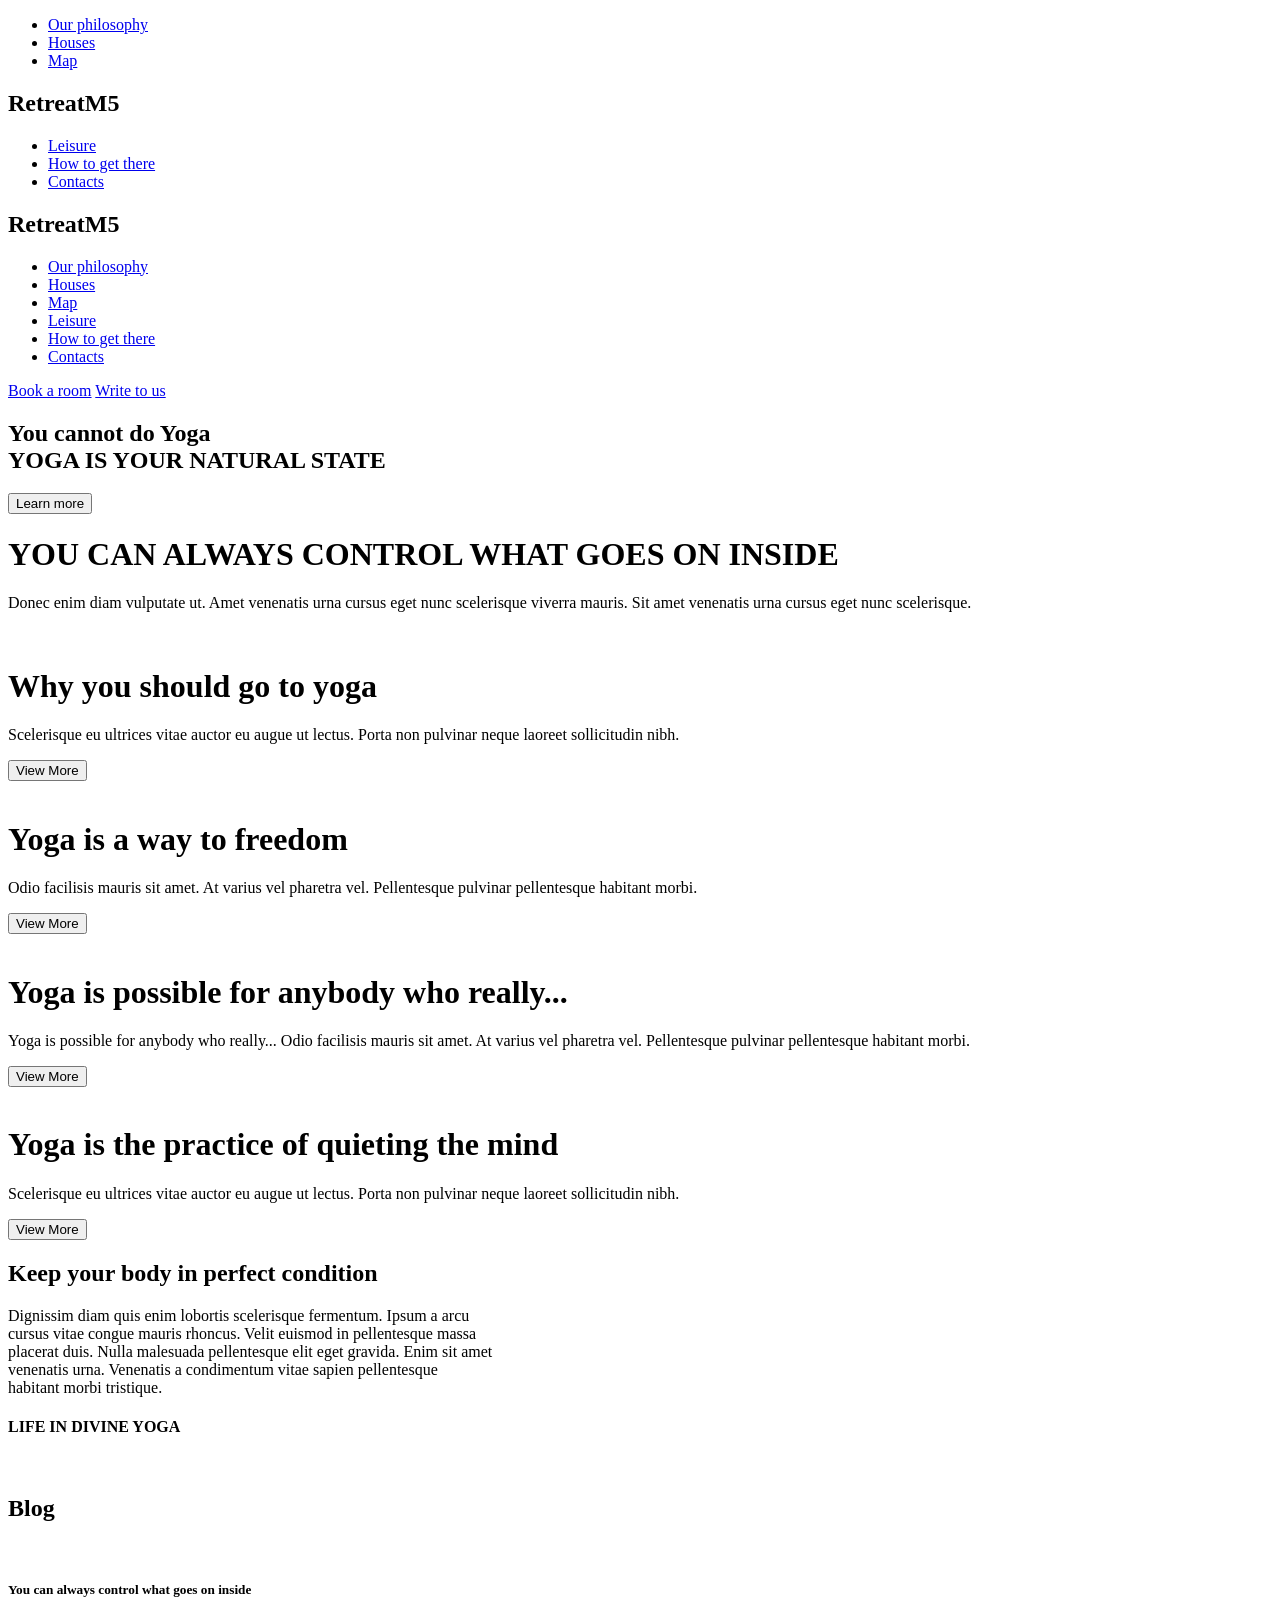
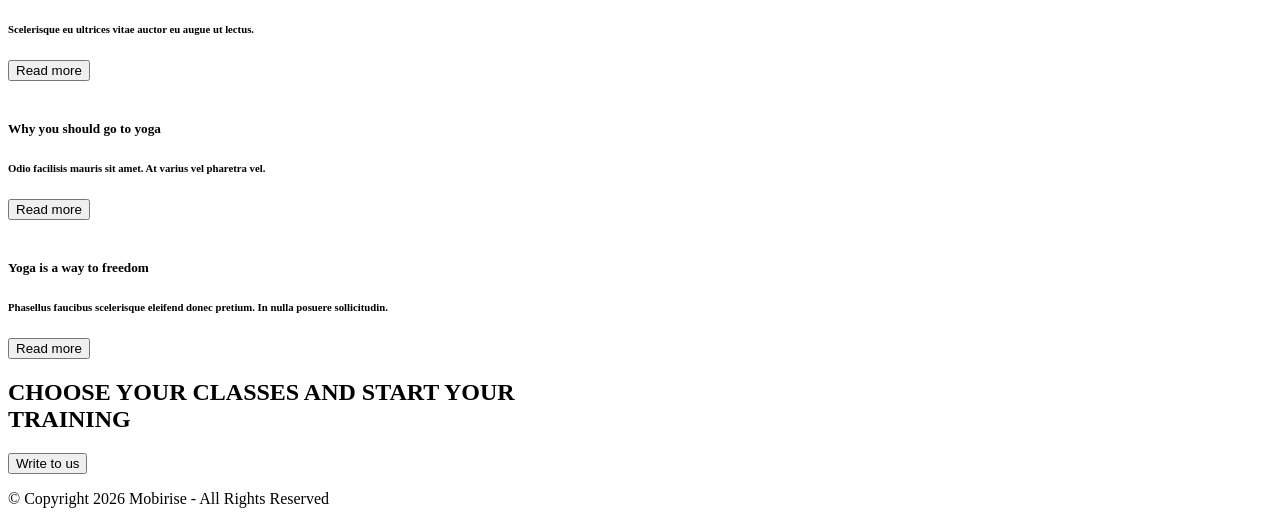
==== ress 01.html @ 807ff714 "first commit" ====
<!DOCTYPE html>
<html lang="en">
<head>
    <meta charset="UTF-8">
    <meta name="viewport" content="width=device-width, initial-scale=1.0">
    <title>ress 1</title>

    <!-- <link rel="preconnect" href="https://fonts.googleapis.com">
<link rel="preconnect" href="https://fonts.gstatic.com" crossorigin>
<link href="https://fonts.googleapis.com/css2?family=Anybody:ital,wght@0,100..900;1,100..900&family=Barlow+Condensed:ital,wght@0,100;0,200;0,300;0,400;0,500;0,600;0,700;0,800;0,900;1,100;1,200;1,300;1,400;1,500;1,600;1,700;1,800;1,900&family=Lilita+One&family=Rubik:ital,wght@0,300..900;1,300..900&display=swap" rel="stylesheet"> -->

    <link rel="stylesheet" href="https://cdnjs.cloudflare.com/ajax/libs/font-awesome/7.3.1/css/all.css">

    <link rel="stylesheet" href="ress 01.css">

</head>
<body>
    <header>
        <!-- Hamburger -->
        <div class="hamburger">
                <i class="fa-solid fa-bars" data-visible="true"></i>
                <i class="fa-solid fa-close" data-visible="false"></i>

        </div>

        <!-- desktop menu -->
        <nav class="container desktop-menu">
            <!-- Left menu -->
            <ul id="left-menu" class="menus-link">
                <li><a href="#">Our philosophy</a></li>
                <li><a href="#">Houses</a></li>
                <li><a href="#">Map</a></li>
            </ul>
            <!-- Logo -->
            <h1>RetreatM5</h1>
            <!-- Right menu -->
            <ul id="right-menu" class="menus-link">
                <li><a href="#">Leisure</a></li>
                <li><a href="#">How to get there</a></li>
                <li><a href="#">Contacts</a></li>
            </ul>

        </nav>

        <!-- Mobile menu -->
         <nav class="mobile-menu" data-visible="false">
            <div class="navigation">
                 <h1>RetreatM5</h1>

            <ul class="menus-link">
                <li><a href="#">Our philosophy</a></li>
                <li><a href="#">Houses</a></li>
                <li><a href="#">Map</a></li>
                <li><a href="#">Leisure</a></li>
                <li><a href="#">How to get there</a></li>
                <li><a href="#">Contacts</a></li>
            </ul>

                <div class="mobile-menu-actions">
                    <a href="#" class="btn-primary">Book a room</a>
                    <a href="#" class="btn-secondary">Write to us</a>

                </div>
            </div>

         </nav>



    </header>

    <!-- Section 1 -->
    <section class="hero">
        <div class="container"> 
        <h1>You cannot do Yoga <br>
            YOGA IS YOUR NATURAL STATE
        </h1>
        <button>Learn more</button>
        </div>
    </section>

    <!-- Section 2 -->
    
        <div class="container yoga">
            <div class="content">
                <h1>YOU CAN ALWAYS CONTROL WHAT GOES ON INSIDE</h1>
                <p>Donec enim diam vulputate ut. Amet venenatis urna cursus eget nunc scelerisque viverra mauris. Sit amet venenatis urna cursus eget nunc scelerisque.</p>
            </div>
        </div>

     <!-- Section 3 -->
        <div class="container">
            <div class="info-boxes">
                <!-- Box 1 -->
                <div class="box">
                    <img src="https://mobirise.com/extensions/retreatm5/outdoor-yoga-classes/assets/images/pexels-chermiti-mohamed-3049225.jpg" alt="">
                    <h1>Why you should go to yoga</h1>
                    <p>Scelerisque eu ultrices vitae auctor eu augue ut lectus. Porta non pulvinar neque laoreet sollicitudin nibh.</p>
                        <button class="btn">View More</button>
                </div>

                <!-- Box 2 -->
                <div class="box">
                    <img src="https://mobirise.com/extensions/retreatm5/outdoor-yoga-classes/assets/images/pexels-lucas-pezeta-2985098.jpg" alt="">
                    <h1>Yoga is a way to freedom</h1>
                    <p> Odio facilisis mauris sit amet. At varius vel pharetra vel. Pellentesque pulvinar pellentesque habitant morbi. </p>
                        <button class="btn">View More</button>
                </div>    

                <!-- Box 3 -->
                <div class="box">
                    <img src="https://mobirise.com/extensions/retreatm5/outdoor-yoga-classes/assets/images/pexels-thiago-2410573.jpg" alt="">
                    <h1>Yoga is possible for anybody who really...</h1>
                    <p>Yoga is possible for anybody who really... Odio facilisis mauris sit amet. At varius vel pharetra vel. Pellentesque pulvinar pellentesque habitant morbi. </p>
                        <button class="btn">View More</button>
                </div>

                <!-- Box 4 -->
                <div class="box">
                    <img src="https://mobirise.com/extensions/retreatm5/outdoor-yoga-classes/assets/images/pexels-oluremi-adebayo-2908176.jpg" alt="">
                    <h1>Yoga is the practice of quieting the mind</h1>
                    <p>Scelerisque eu ultrices vitae auctor eu augue ut lectus. Porta non pulvinar neque laoreet sollicitudin nibh.</p>
                        <button class="btn">View More</button>

                </div>

            </div>


        </div>

    <!-- Perfect Section -->
        <section class="perfect-conditioner">
            <div class="container">
                <h2>Keep your body in perfect condition</h2>
                <p>Dignissim diam quis enim lobortis scelerisque fermentum. Ipsum a arcu <br>
cursus vitae congue mauris rhoncus. Velit euismod in pellentesque massa <br>
placerat duis. Nulla malesuada pellentesque elit eget gravida. Enim sit amet <br>
venenatis urna. Venenatis a condimentum vitae sapien pellentesque <br>
 habitant morbi tristique.</p>

            </div>
        </section>

    <!-- Section 5 -->
     <section class="sec5-section container">
     <h4 class="sec5-h">
        LIFE IN DIVINE YOGA
     </h4>
     <div class="sec5-gen">
        <img src="https://mobirise.com/extensions/retreatm5/outdoor-yoga-classes/assets/images/pexels-chermiti-mohamed-3049225.jpg" alt="">
     </div>
     </section>


     <!-- Section 6 -->
    <section class="sec6-gen container">
        <h2>Blog</h2>
    <div class="gen-grid">
        <!-- Card 1 -->
        <div class="three-img one">
            <img src="https://mobirise.com/extensions/retreatm5/outdoor-yoga-classes/assets/images/pexels-andrea-piacquadio-3779750.jpg" alt="">     
            <h5>You can always control what goes on inside</h5>  
            <h6> Scelerisque eu ultrices vitae auctor eu augue ut lectus.</h6>  
            <button class="btn">Read more</button>   
        </div>

        <div class="three-img second">
            <img src="https://mobirise.com/extensions/retreatm5/outdoor-yoga-classes/assets/images/pexels-rfstudio-3820430.jpeg" alt="">     
            <h5>Why you should go to yoga</h5>  
            <h6> Odio facilisis mauris sit amet. At varius vel pharetra vel.</h6>     
            <button class="btn">Read more</button>   

        </div>

        <div class="three-img third">
            <img src="https://mobirise.com/extensions/retreatm5/outdoor-yoga-classes/assets/images/pexels-natalie-3759660.jpg" alt="">     
            <h5>Yoga is a way to freedom</h5>  
            <h6>  Phasellus faucibus scelerisque eleifend donec pretium. In nulla posuere sollicitudin.</h6>   
            <button class="btn">Read more</button>    
        </div>
    </div>



    </section>




        <!-- The last section -->
        <section class="yoga-classes">
            <div class="container yoga-box">
                <h1>CHOOSE YOUR CLASSES AND START YOUR
                    <br> TRAINING</h1>
                <button class="button">Write to us</button>
            </div>
        </section>

        <footer>
            <div class="container">
            <p>&copy; Copyright 2026 Mobirise - All Rights Reserved</p>
            </div>
        </footer>
         
    <script>
        const hamburger = document.querySelector('.hamburger');
        const mobileMenu = document.querySelector(".mobile-menu");
        const icons = document.querySelectorAll("i");

        hamburger.addEventListener("click", function (event) {
            const isVisible = mobileMenu.getAttribute('data-visible');
            if (isVisible == "true") {
                // qari hiding
                mobileMenu.setAttribute('data-visible', "false");
                icons[0].setAttribute('data-visible', "true");
                icons[1].setAttribute('data-visible', "false");
            } else if (isVisible == "false") {
                // soo bandhig showing
                mobileMenu.setAttribute('data-visible', "true");
                icons[0].setAttribute('data-visible', "false");
                icons[1].setAttribute('data-visible', "true");
            }
        });

    </script>

    
</body>
</html>
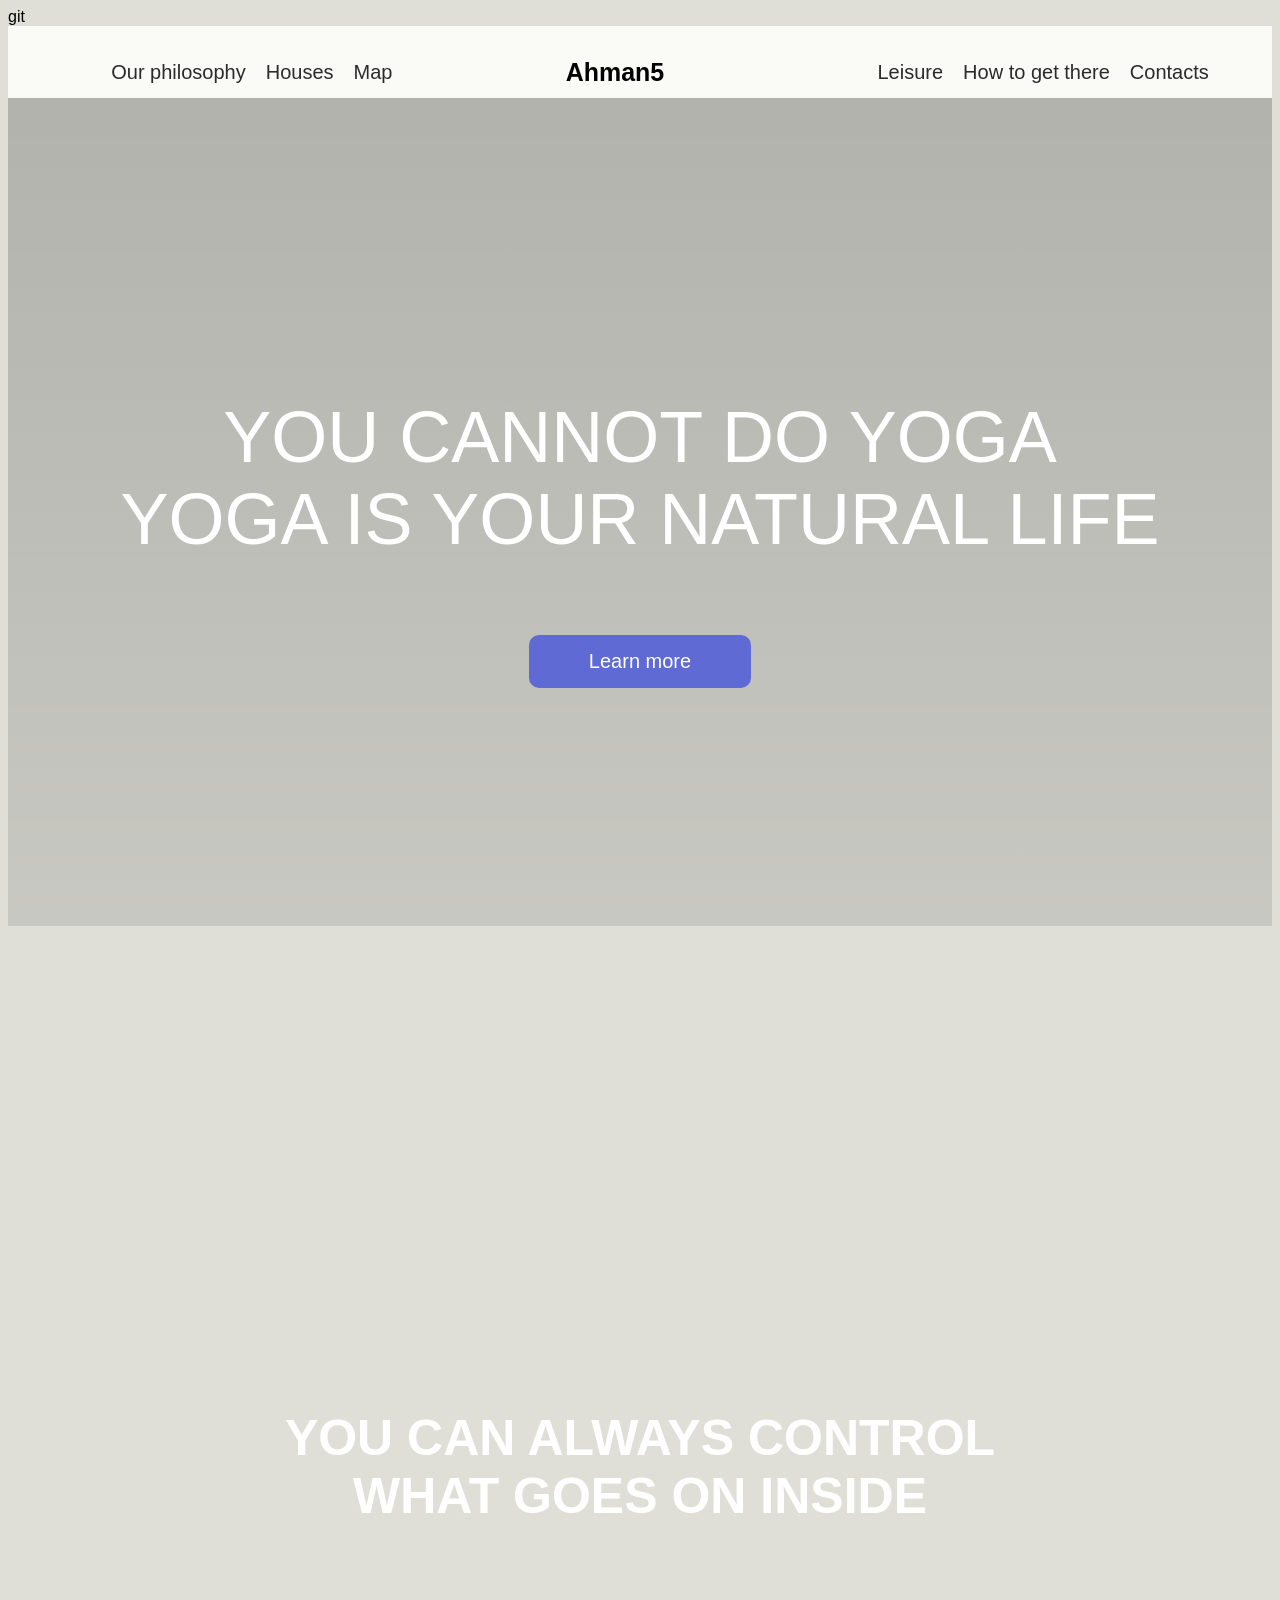
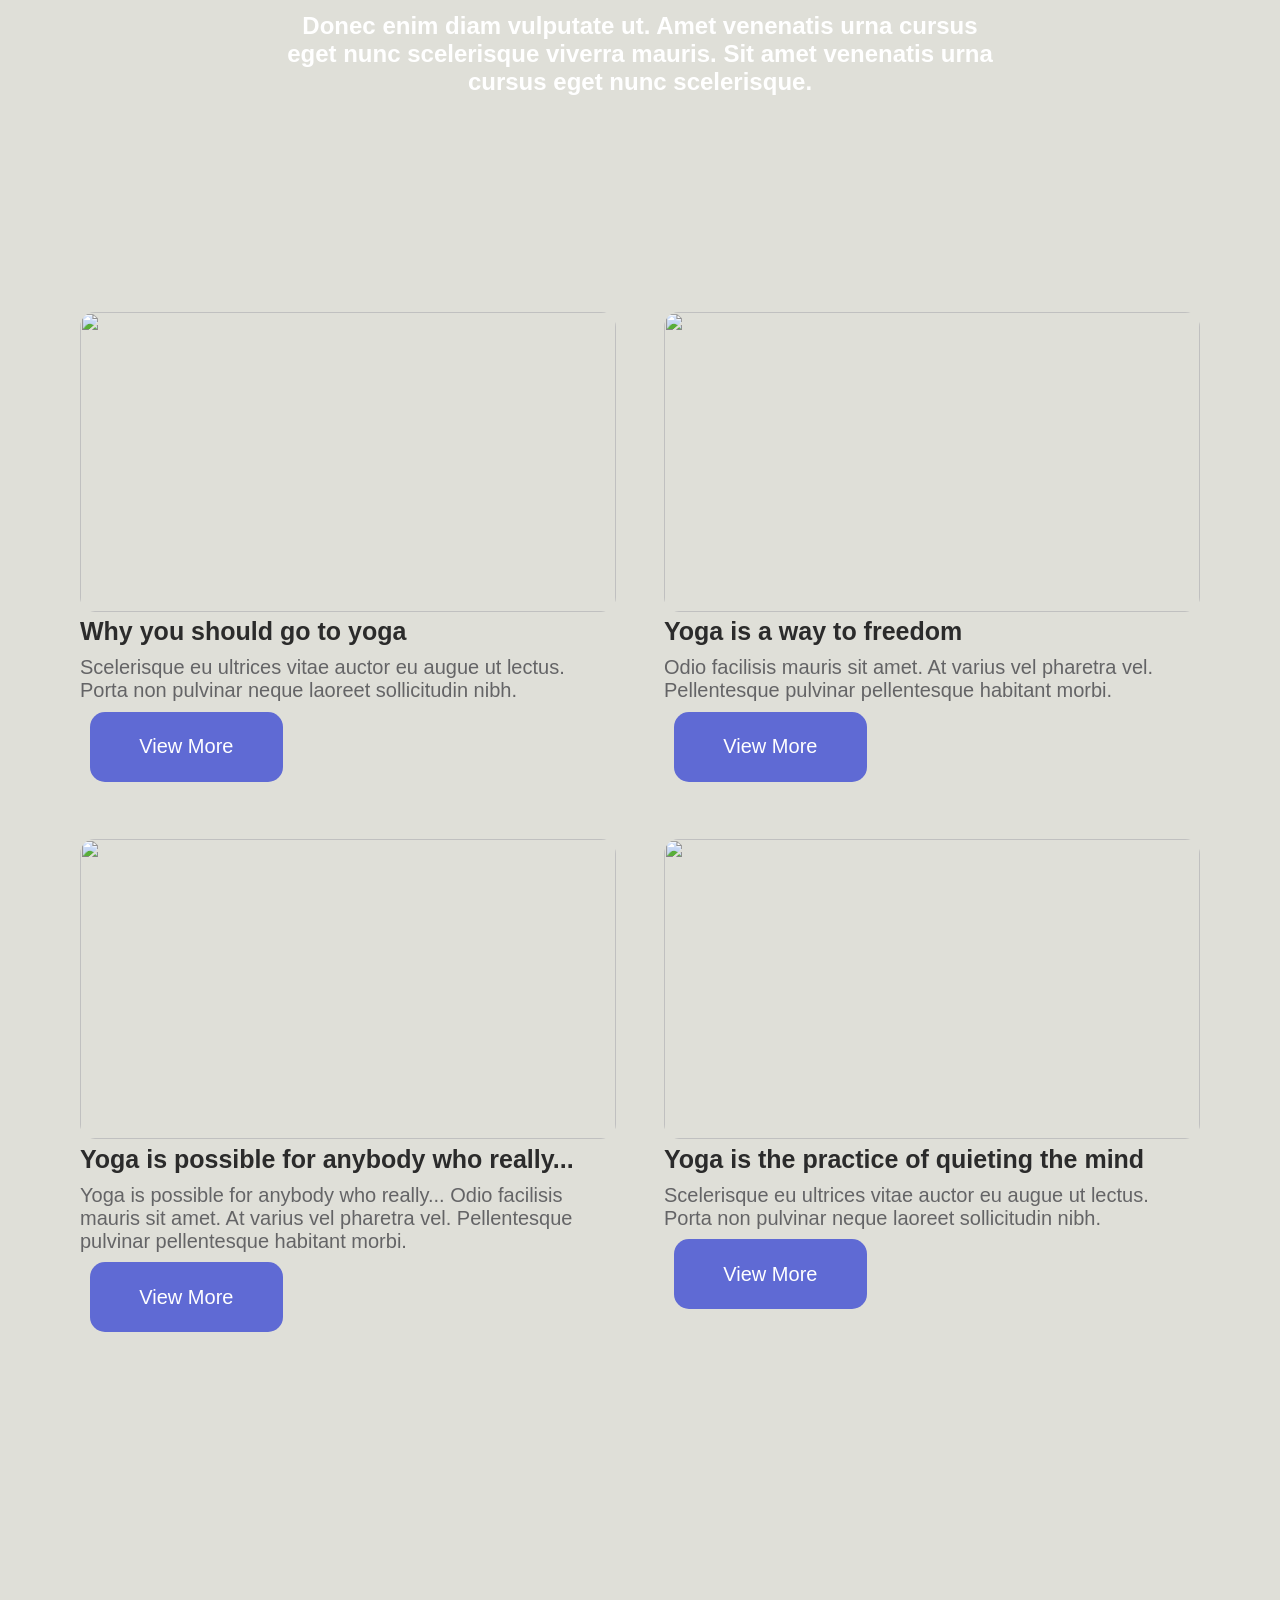
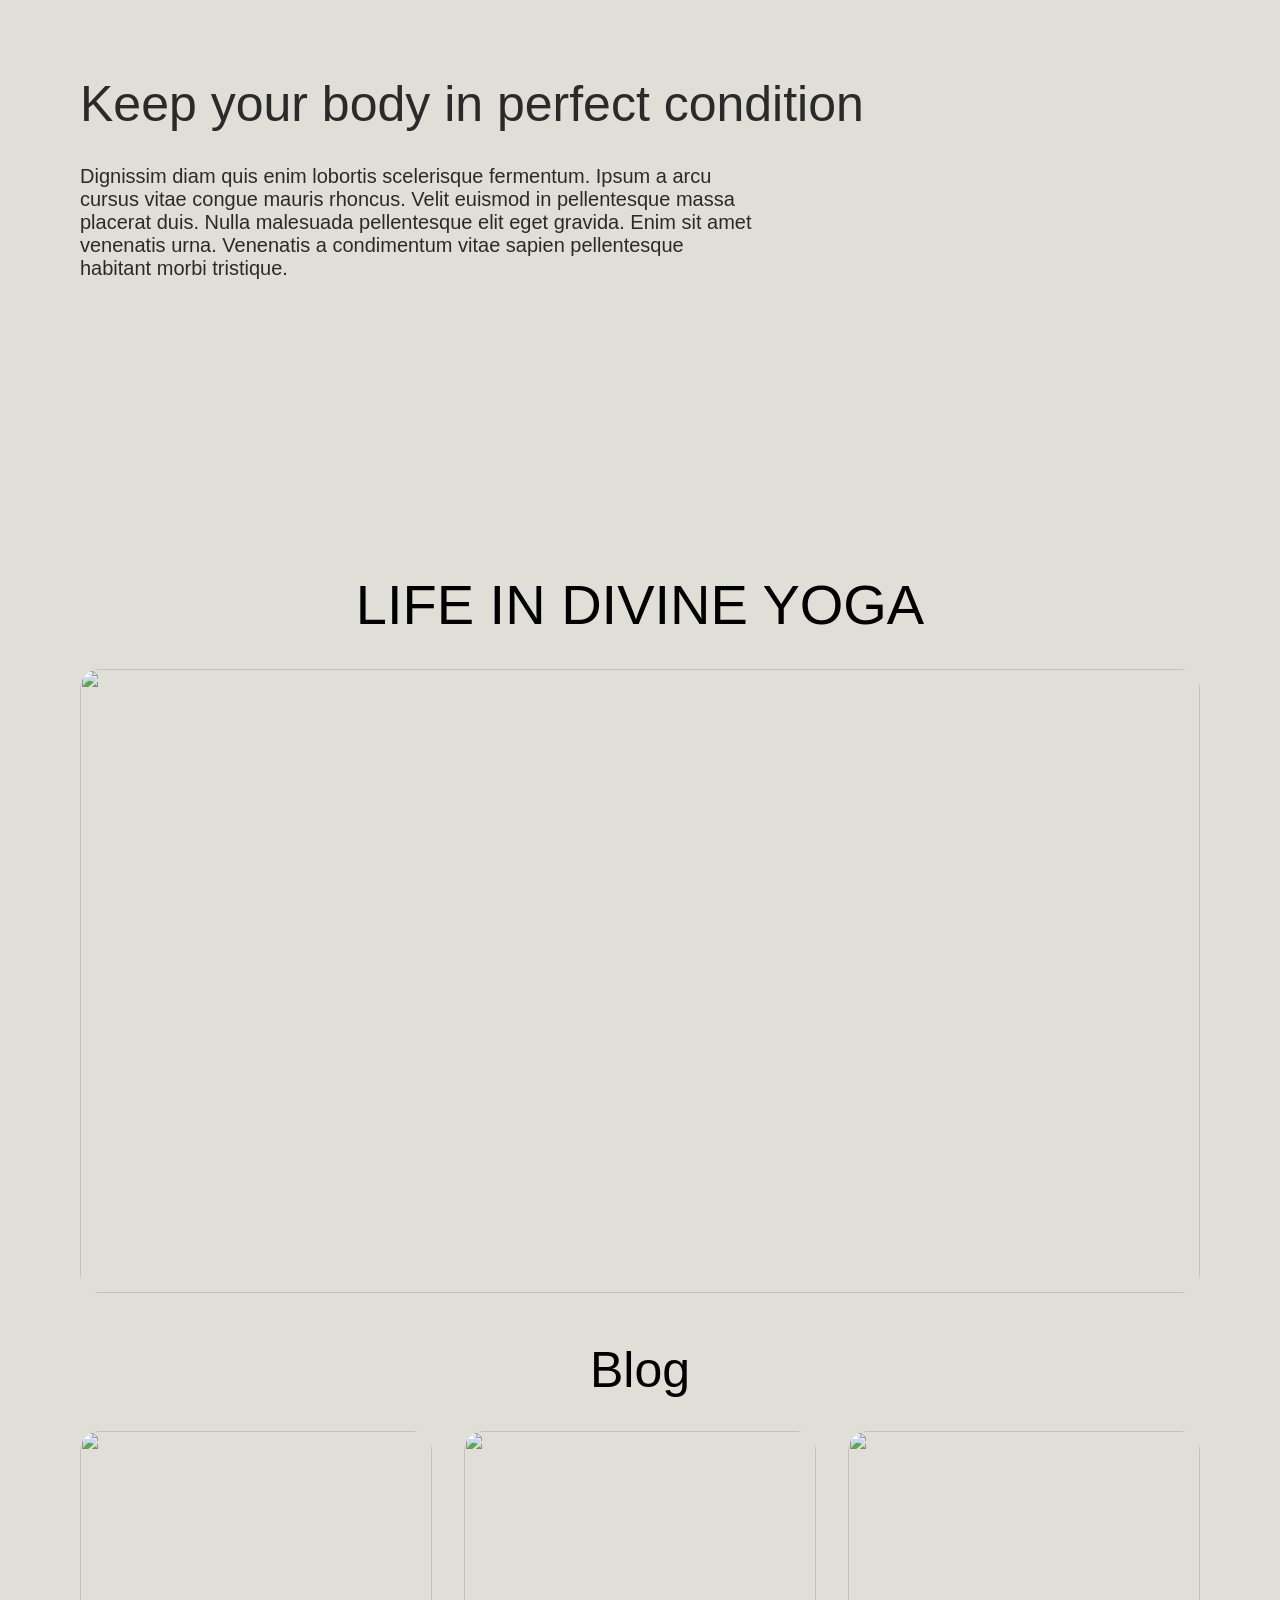
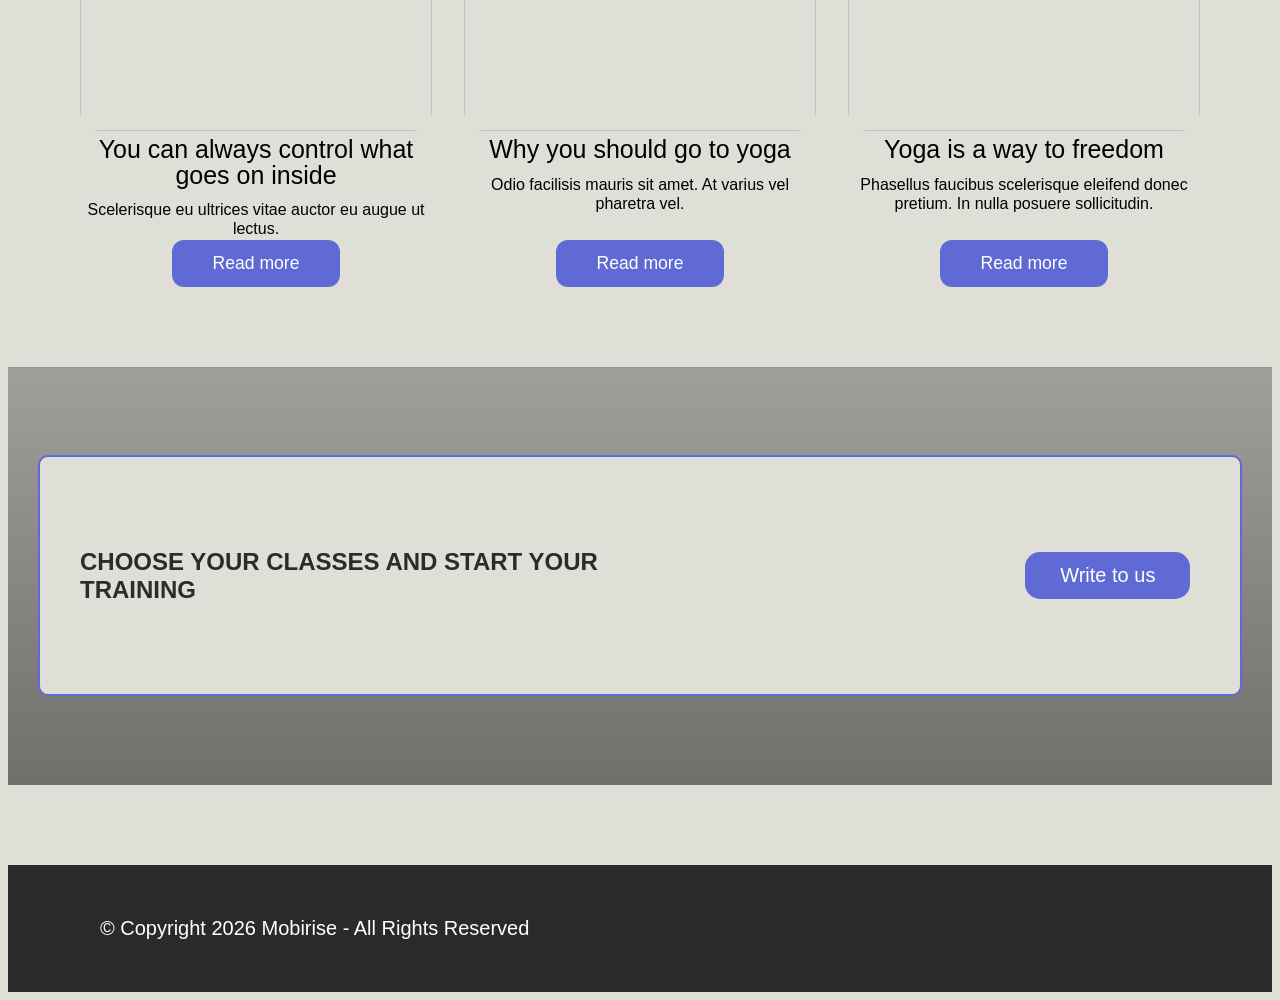
==== commit 42aa734b: "updated name of head" ====
--- a/ress 01.html
+++ b/ress 01.html
@@ -1,9 +1,9 @@
-<!DOCTYPE html>
+git<!DOCTYPE html>
 <html lang="en">
 <head>
     <meta charset="UTF-8">
     <meta name="viewport" content="width=device-width, initial-scale=1.0">
-    <title>ress 1</title>
+    <title>Yoga</title>
 
     <!-- <link rel="preconnect" href="https://fonts.googleapis.com">
 <link rel="preconnect" href="https://fonts.gstatic.com" crossorigin>
@@ -32,7 +32,7 @@
                 <li><a href="#">Map</a></li>
             </ul>
             <!-- Logo -->
-            <h1>RetreatM5</h1>
+            <h1>Ahman5</h1>
             <!-- Right menu -->
             <ul id="right-menu" class="menus-link">
                 <li><a href="#">Leisure</a></li>
@@ -45,7 +45,7 @@
         <!-- Mobile menu -->
          <nav class="mobile-menu" data-visible="false">
             <div class="navigation">
-                 <h1>RetreatM5</h1>
+                 <h1>Ahman5</h1>
 
             <ul class="menus-link">
                 <li><a href="#">Our philosophy</a></li>
@@ -73,7 +73,7 @@
     <section class="hero">
         <div class="container"> 
         <h1>You cannot do Yoga <br>
-            YOGA IS YOUR NATURAL STATE
+            YOGA IS YOUR NATURAL life
         </h1>
         <button>Learn more</button>
         </div>
--- a/ress 01.css
+++ b/ress 01.css
@@ -0,0 +1,478 @@
+<style>
+@import url('https://fonts.googleapis.com/css2?family=Anybody:ital,wght@0,100..900;1,100..900&display=swap');
+</style>
+
+* {
+    padding: 0;
+    margin: 0;
+    box-sizing: border-box;
+}
+body {
+    font-family: "Anybody", sans-serif;
+    background-color: #dfdfd8;
+}
+
+i {
+    z-index: 111111;
+}
+header {
+    background-color: #fafaf6;
+    height: 4.5rem;
+    position: sticky;
+    width: 100%;
+    top: 0;
+}
+.container {
+    width: min(90%, 1120px);
+    margin-inline: auto;
+}
+.desktop-menu {
+    height: 100%;
+    display: flex;
+    justify-content: space-between;
+    align-items: center;
+    padding: 10px;
+}
+
+.desktop-menu, .navigation {
+    width: 90%;
+}
+.menus-link {
+    display: flex;
+    gap: 20px;
+}
+.menus-link li {
+    list-style: none;
+}
+.menus-link li a {
+    text-decoration: none;
+    font-size: 1.25rem;
+    font-weight: 500;
+    color: rgb(43, 43, 43);
+}
+.menus-link li a:hover {
+    color: #5f6ad4;
+    cursor: pointer;
+}
+.desktop-menu h1 {
+    font-size: 1.56rem;
+    font-weight: 700;
+}
+
+.hamburger {
+    display: none;
+}
+.mobile-menu {
+    display: none;
+}
+.hero {
+    height: calc(100vh - 4.5rem);
+    background-color: aquamarine;
+    background: linear-gradient(rgba(0, 0, 0, 0.2), rgba(0, 0, 0, 0.1)), url("https://mobirise.com/extensions/retreatm5/outdoor-yoga-classes/assets/images/pexels-min-an-1234035.jpg")
+    bottom/ cover no-repeat;
+    display: flex;
+}
+.hero .container {
+    display: flex;
+    justify-content: center;
+    align-items: center;
+    flex-direction: column;
+    gap: 1rem;
+}
+.hero h1{
+    font-size: 4.5rem;
+    font-weight: 400;
+    color: white;
+    text-align: center;
+    text-transform: uppercase;
+}
+.hero button{
+    padding: 0.937rem 3.75rem;
+    font-size: 1.25rem;
+    background-color: #5f6ad4;
+    color: white;
+    border: none;
+    border-radius: 10px;
+    font-weight: 500;
+    cursor: pointer;
+    transition: background-color 0.3s ease;
+}
+.hero button:hover {
+    background-color: #cecec1;
+}
+
+.yoga {
+    background: linear-gradient(rgba(95, 95, 95, 0.5), rgb(0, 0, 0,0.5)),
+    url('https://mobirise.com/extensions/retreatm5/outdoor-yoga-classes/assets/images/pexels-lucas-pezeta-2121066.jpg');
+    background-attachment: fixed;
+    margin-top: 6rem;
+    height: 90vh;
+    border-radius: 40px;
+    display: flex;
+    align-items: flex-end;
+}
+
+.yoga .content {
+    display: flex;
+    flex-direction: column;
+    align-items: center;
+    justify-content: center;
+    max-width: 728px;
+    margin-inline: auto;
+    color: white;
+    margin-bottom: 7rem;
+    gap: 30px;
+}
+.yoga .content h1 {
+    font-size: 3.125rem;
+    font-weight: 700;
+    text-align: center;
+}
+.yoga .content p{
+    text-align: center;
+    font-size: 1.5rem;
+    font-weight: 700;
+}
+.info-boxes {
+    display: grid;
+    grid-template-columns: 1fr 1fr;
+    gap : 3rem;
+    margin-block: 5rem;
+}
+.box {
+    display: flex;
+    flex-direction: column;
+    gap: 0.1px;
+}
+.box img {
+    border-radius: 15px;
+    height: 300px;
+  width: 100%;
+  max-width: 100%;
+  object-fit: cover;
+  margin-bottom: 5px;
+}
+.box h1{
+    font-size: 1.5625rem;
+    color: #2b2b2b;
+    margin: 0;
+    margin-bottom: 10px;
+}
+.box p{
+    color: #646466;
+    font-size: 1.25rem;
+    margin: 0;
+}
+
+.box .btn {
+    width: fit-content;
+    width: 193.6px;
+    height: 70px;
+    padding: 10px 35px;
+    border: none;
+    margin: 9.6px;
+    background-color: #5f6ad4;
+    font-size: 1.25rem;
+    font-weight: 500;
+    color: white;
+    cursor: pointer;
+    border-radius: 15px;
+}
+.box .btn:hover {
+    background-color: #cecec1;
+    transition: background-color 0.3s ease;
+}
+
+.perfect-conditioner {
+    height: 626px;
+    background: linear-gradient(rgba(95, 95, 95, 0.5), rgb(0, 0, 0,0.5)),
+    url("https://mobirise.com/extensions/retreatm5/outdoor-yoga-classes/assets/images/pexels-andrea-piacquadio-3779750.jpeg") center/ cover no-repeat;
+    background-position: center;
+    display: flex;
+    justify-content: center;
+    align-items: center;
+    padding-block: 2rem;
+    background-attachment: fixed;
+}
+.perfect-conditioner h2{
+    color: #2a2a2a;
+    font-size: 3.125rem;
+    font-weight: 400;
+    margin-bottom: 2rem;
+}
+.perfect-conditioner p{
+    color: #2a2a2a;
+    font-size: 1.25rem;
+    font-weight: 400;
+}
+
+.yoga-classes {
+    height: 354.4px;
+    background: linear-gradient(rgba(95, 95, 95, 0.5), rgb(0, 0, 0,0.5)),
+    url("https://mobirise.com/extensions/retreatm5/outdoor-yoga-classes/assets/images/pexels-lucas-pezeta-2985098.jpg") center/ cover no-repeat;
+    background-position: center;
+    display: flex;
+    justify-content: center;
+    align-items: center;
+    padding-block: 2rem;
+    margin-block: 5rem;
+}
+.yoga-box {
+    border-radius: 10px;
+    border: 2px solid #5f6ad4 ;
+    background-color: #dfdfd8;
+    color: #2b2b2b;
+    display: flex;
+    justify-content: space-between;
+    align-items: center;
+    height: 50%;
+    padding: 30px 40px;
+
+}
+.yoga-box .button {
+    background-color: #5f6ad4;
+    border: none;
+    padding: 12px 35px;
+    margin: 9.6px;
+    font-weight: 500;
+    /* line-height: 31px; */
+    font-size: 1.25rem;
+    border-radius: 15px;
+    color: white;
+    
+}
+footer {
+    background-color: #2a2a2a;
+    color: white;
+    font-size: 1.25rem;
+    padding: 2rem;
+}
+
+.sec5-h {
+    text-align: center;
+    margin-top: 60px;
+    margin-bottom: 2rem;
+    font-size: 3.5rem;
+    font-weight: 400;
+    text-transform: uppercase;
+}
+.sec5-gen img {
+width: 100%;            /* Halkii ay ka ahaan lahayd 92rem, ka dhig 100% si uu container-ka u raaco */
+    max-width: 100%;
+    height: auto;           /* Ka dhig auto si uu proportion-ka sawirku u xumaanin */
+    max-height: 39rem;
+    object-fit: cover;
+    border-radius: 20px; 
+    display: block;
+    margin-inline: auto;
+    margin-bottom: 3px;
+}
+
+.sec6-gen h2{
+    text-align: center;
+    font-size: 3.125rem;
+    font-weight: 400;
+    margin-bottom: 2rem;
+}
+.sec6-gen {
+    margin-block: 3rem;
+}
+.gen-grid{
+    display: grid;
+    grid-template-columns: repeat(3, 1fr); /* Waxay samaynaysaa 3 tiir oo isku mid ah */
+    gap: 2rem;
+}
+.three-img {
+    display: flex;
+    flex-direction: column;
+    align-items: center;                   /* Dhammaan waxyaabaha ku jira kaadhka bartamaha ayay keenaysaa */
+    text-align: center;
+    gap: 0.1rem;
+}
+.three-img img {
+    width: 100%;
+    height: 300px;
+    object-fit: cover;
+    border-radius: 20px;
+    margin-bottom: 0.3rem;
+}
+.three-img h5 {
+    font-size: 1.5625rem;
+    font-weight: 400;
+    line-height: 1.6rem;
+    margin: 0;
+    margin-bottom: 10px;
+}
+.three-img h6{
+    font-size: 1rem;
+    font-weight: 400;
+    line-height: 1.2rem;
+    margin: 0;
+}
+.three-img .btn {
+    padding: 0.8rem 2.5rem;
+    background-color: #5f6ad4;
+    color: white;
+    border: none;
+    border-radius: 12px;
+    font-size: 1.1rem;
+    font-weight: 500;
+    cursor: pointer;
+    margin-top: auto;                      /* Batanka wuxuu hoos u riixayaa si ay dhammaan batannadu isku heer u noqdaan */
+    transition: background-color 0.3s ease;
+}
+.blog-btn:hover {
+    background-color: #cecec1;
+}
+
+
+
+
+
+/* Tablet and Mobile Phones */
+@media (max-width: 768px) {
+    .desktop-menu {
+        display: none;
+    }
+    header {
+        height: 0;
+    }
+
+    .hamburger {
+        background-color: #5f6ad4;
+        color: white;
+        display: flex;
+        justify-content: center;
+        align-items: center;
+        position: fixed;
+        top: 20px;
+        right: 20px;
+        z-index: 999999; /* Hubi inuu ka sarreeyo dhammaan qeybaha kale */
+        width: 50px;
+        height: 50px;
+        border-radius: 50%;
+        font-size: 1.25rem;
+    }
+    .mobile-menu {
+        display: flex;
+        /* align-items: center; */
+        position: fixed;
+        background-color: #2b2b2b;
+        inset:  0 0 0;
+        justify-content: center;
+        transform: translate(0%);
+        transition: transform 320ms ease-in-out;
+    } 
+    .mobile-menu[data-visible="false"] {
+        transform: translateX(100%);
+    }
+    .hamburger i[data-visible="true"] {
+        display: block;
+    }
+    .hamburger i[data-visible="false"] {
+        display: none;
+    }
+
+
+    .mobile-menu .navigation {
+        margin-top: 5rem;
+        
+    }
+
+    .mobile-menu .navigation .menus-link {
+        display: flex;
+        align-items: center;
+        flex-direction: column;
+        gap: 1.2rem;
+        margin-top: 2.7rem;
+        
+    }
+    .mobile-menu a {
+        color: white !important;
+        margin: ;
+    }
+    .mobile-menu h1 {
+        color: white;
+        font-size: 2.3125rem;
+        font-weight: 700;
+        border-bottom: 0.3px solid rgb(232, 231, 231);
+        text-align: center;
+        width: fit-content;
+        margin-inline: auto;
+        padding-bottom: 20px;  
+    }
+
+
+    .mobile-menu-actions {
+        display: flex;
+        flex-direction: column;
+        gap: 0px;
+        /* width: 100%; */
+        margin-top: 9rem; 
+    }  
+    .btn-primary,  .btn-secondary {
+        display: inline-block;
+        background-color: #5f6ad4;
+        padding: 20px 20px;
+        border-radius: 10px;
+        margin: 5px;
+        text-decoration: none;
+        font-size: 1.25rem;
+        font-weight: 500;
+        text-align: center;
+    }
+    .btn-secondary {
+        background-color: transparent;
+        border: 1px solid white;
+    }
+    .hero {
+        height: 100vh;
+    }
+    .hero h1 {
+        font-size: 3.25rem;
+        
+    }
+    .yoga .content {
+        margin-bottom: 2rem;
+    }
+    .yoga .content h1 {
+        font-size: 2.125rem;
+        
+    }
+    .yoga .content p{
+        font-size: 1.3125rem;
+        padding: 1rem;
+    }
+    .info-boxes {
+        grid-template-columns: 1fr;
+    }
+
+    .perfect-conditioner h2{
+    color: #2a2a2a;
+    font-size: 2.125rem;
+
+}
+    .perfect-conditioner p{
+    color: #2a2a2a;
+    font-size: 1.25rem;
+ 
+}
+    .yoga-box{
+        flex-direction: column;
+        height: 50%;
+    }
+    .yoga-box h1{
+        font-size: 1.25rem;
+        font-weight: 400;
+        padding: 10px;
+    }
+    
+    .sec5-h {
+    font-size: 1.8rem;
+    font-weight: 400;
+}
+.gen-grid{
+    display: grid;
+    grid-template-columns: 1fr;
+}
+}
